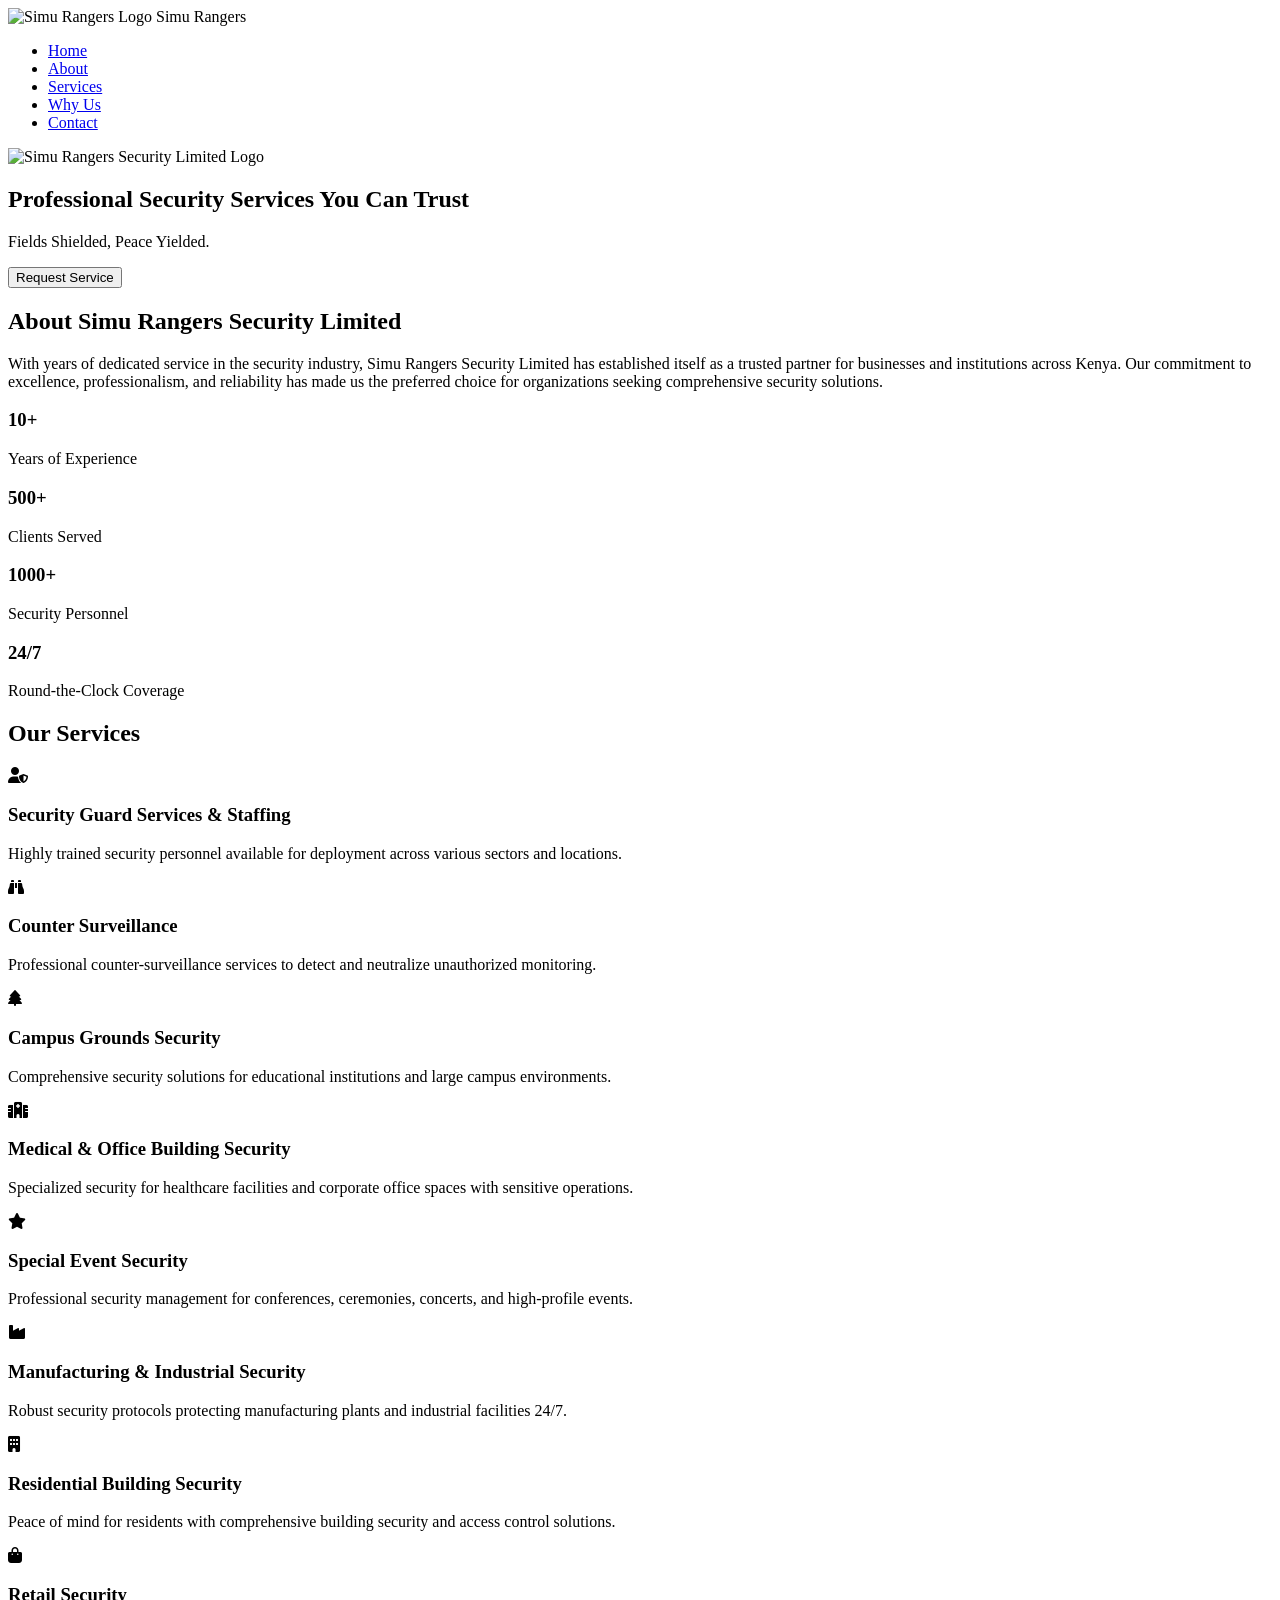
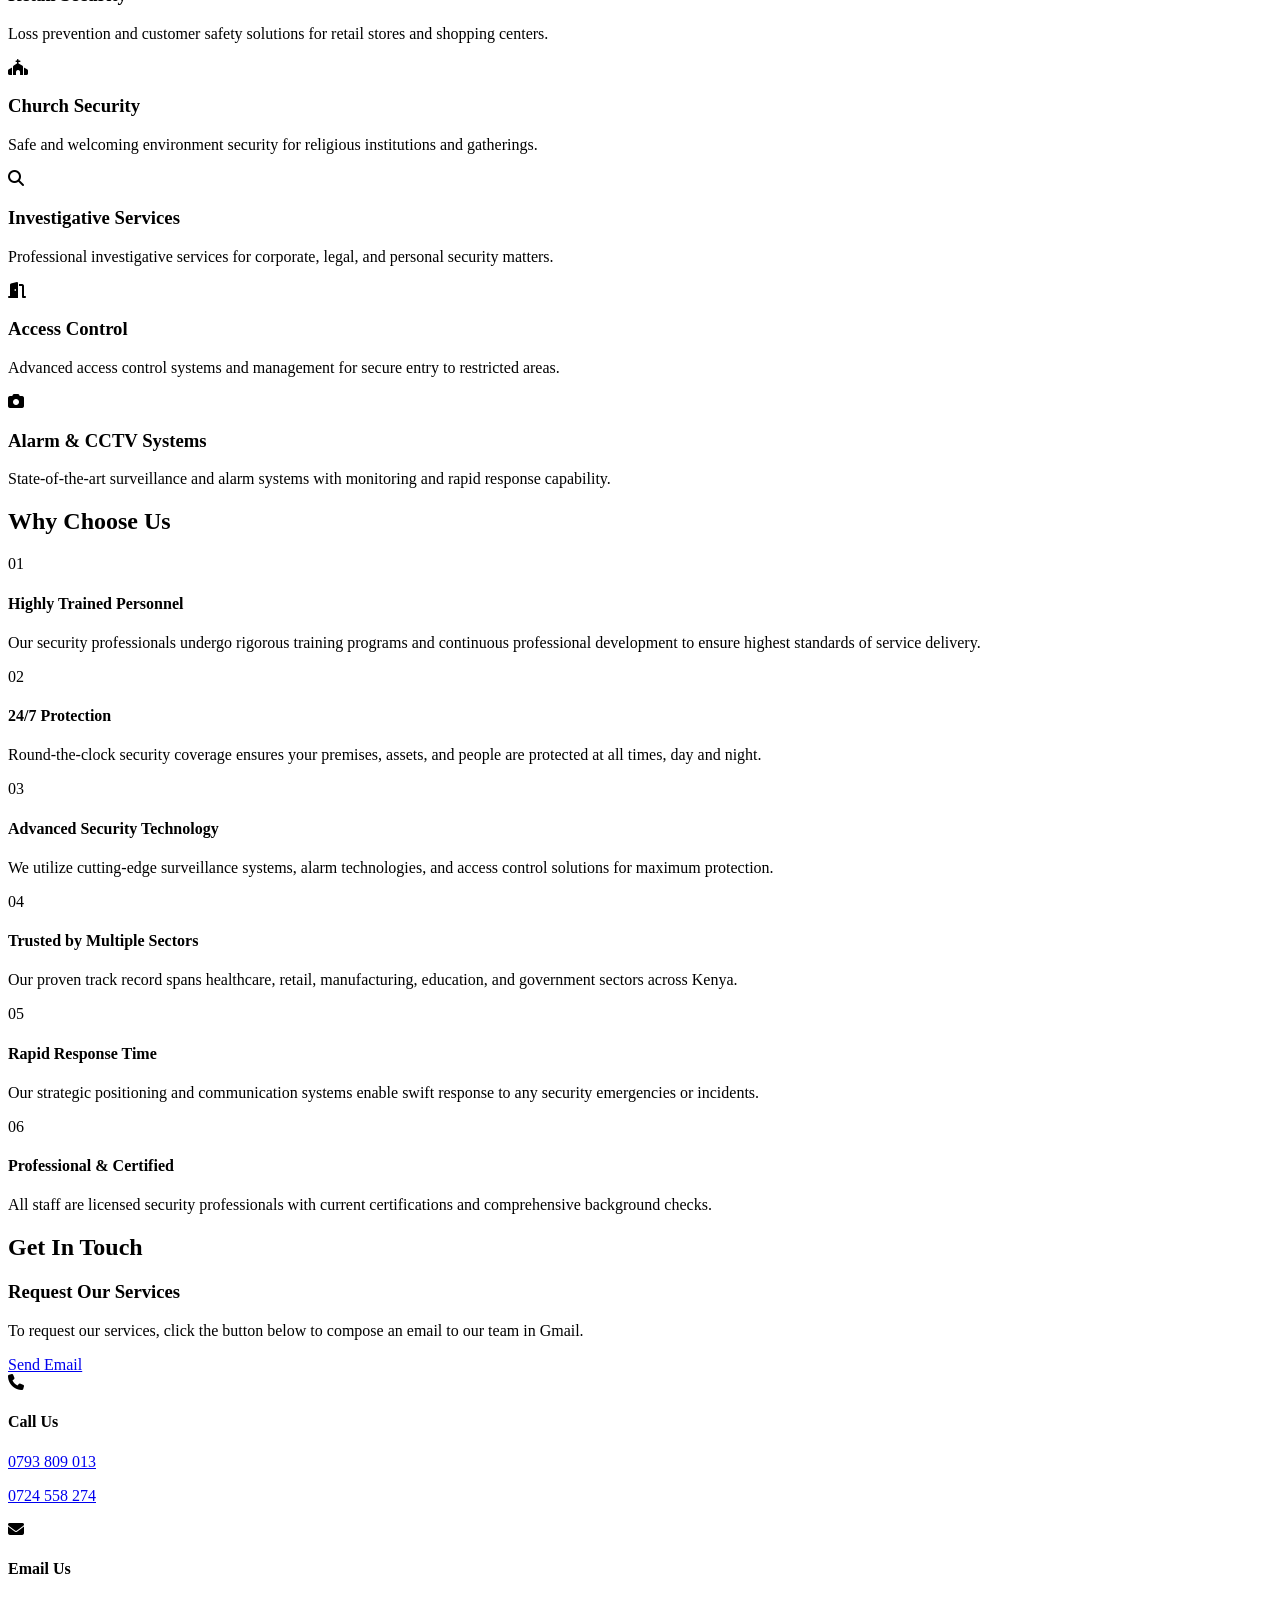
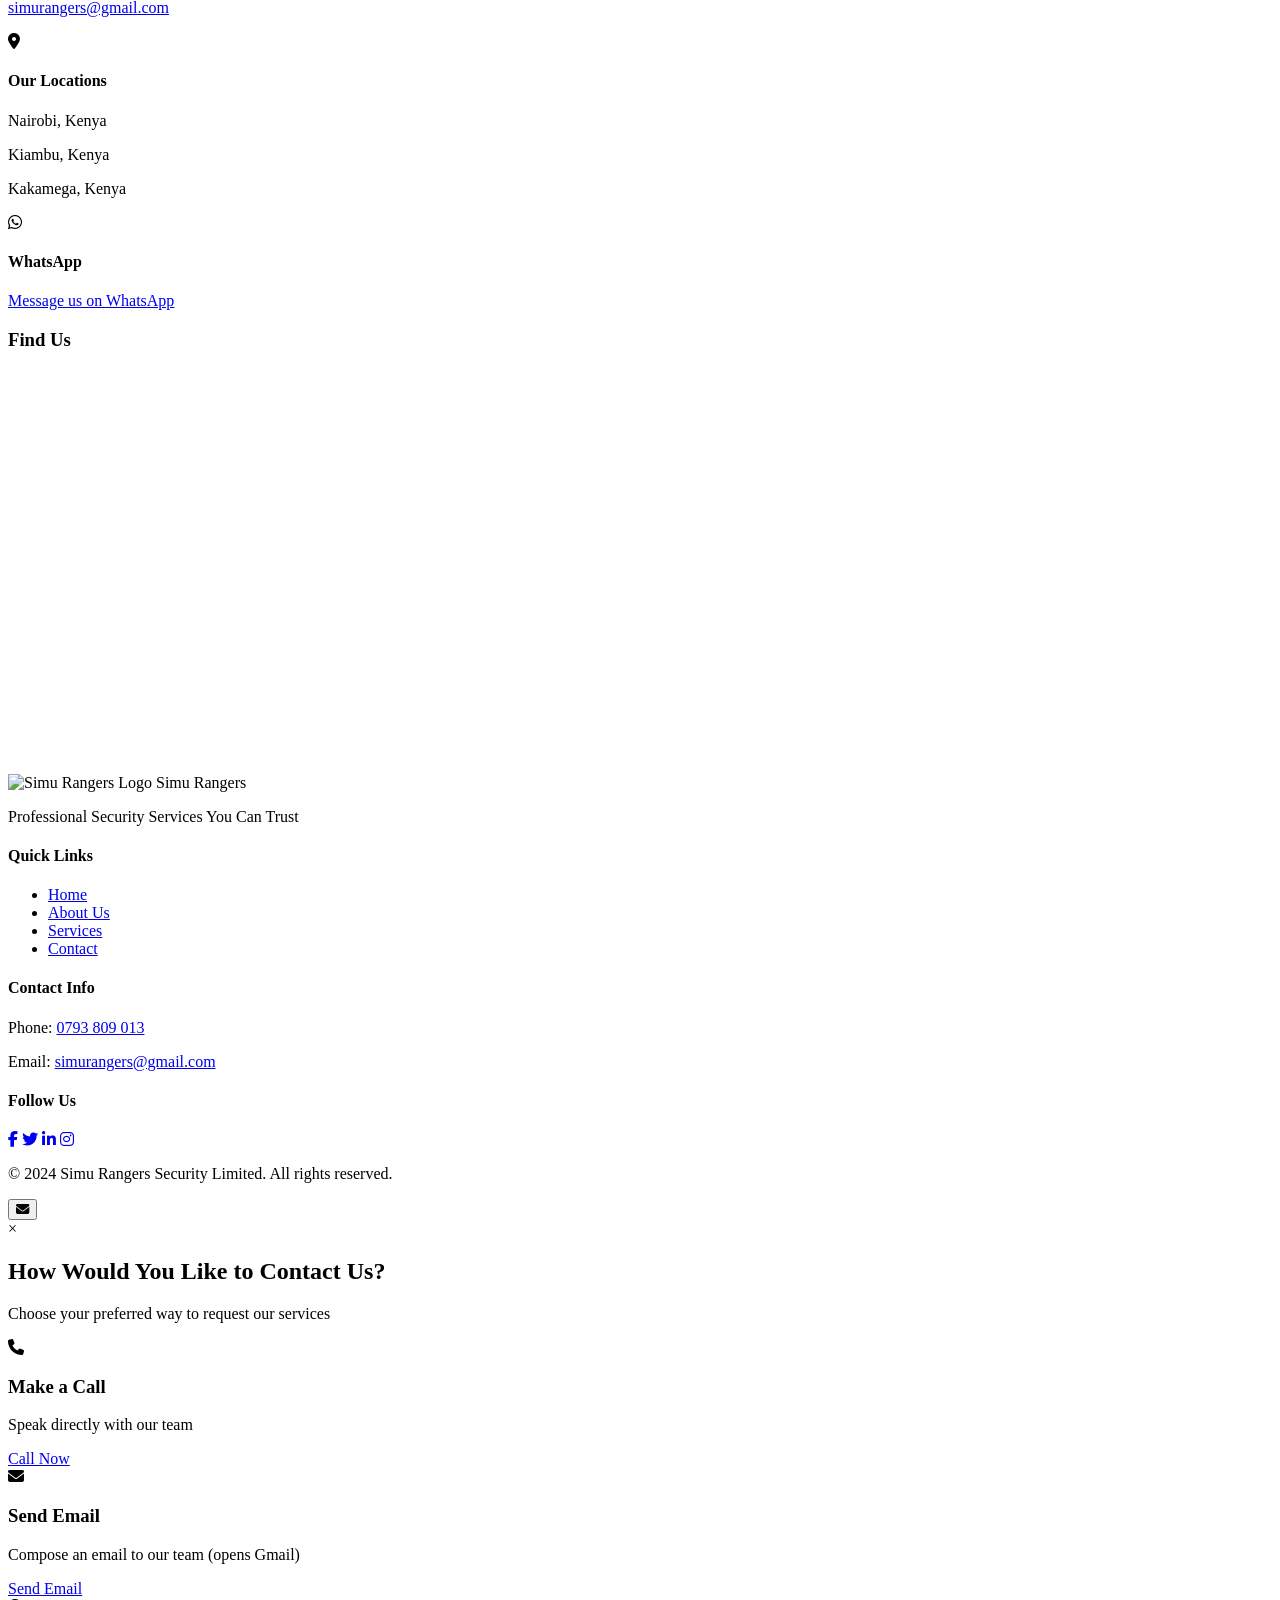
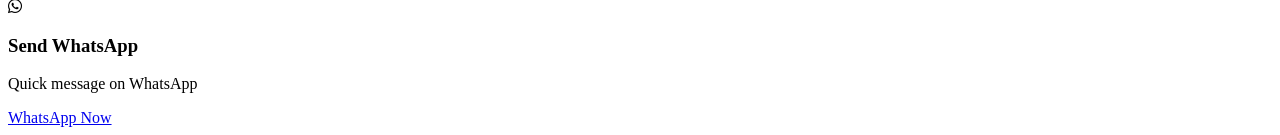
==== css/index.html @ f2be8e00 "Add files via upload" ====
<!DOCTYPE html>
<html lang="en">
<head>
    <meta charset="UTF-8">
    <meta name="viewport" content="width=device-width, initial-scale=1.0">
    <title>Simu Rangers Security Limited - Professional Security Services</title>
    <link rel="stylesheet" href="css/style.css">
    <link rel="stylesheet" href="https://cdnjs.cloudflare.com/ajax/libs/font-awesome/6.4.0/css/all.min.css">
</head>
<body>
    <!-- Navigation Bar -->
    <nav class="navbar">
        <div class="nav-container">
            <div class="nav-logo">
                <img src="assets/images/logo.png" alt="Simu Rangers Logo" class="logo-image">
                <span>Simu Rangers</span>
            </div>
            <ul class="nav-menu">
                <li><a href="#home" class="nav-link">Home</a></li>
                <li><a href="#about" class="nav-link">About</a></li>
                <li><a href="#services" class="nav-link">Services</a></li>
                <li><a href="#why-choose" class="nav-link">Why Us</a></li>
                <li><a href="#contact" class="nav-link">Contact</a></li>
            </ul>
            <div class="hamburger">
                <span></span>
                <span></span>
                <span></span>
            </div>
        </div>
    </nav>

    <!-- Hero Section -->
    <section id="home" class="hero">
        <div class="hero-overlay"></div>
        <div class="hero-content">
            <div class="hero-logo">
                <img src="assets/images/logo.png" alt="Simu Rangers Security Limited Logo" class="hero-logo-img">
            </div>
            <h1 class="hero-headline">Professional Security Services You Can Trust</h1>
            <p class="hero-subheadline">Fields Shielded, Peace Yielded.</p>
            <div class="hero-buttons">
                <button class="btn btn-primary" id="requestServiceBtn">Request Service</button>
            </div>
        </div>
        <div class="scroll-indicator">
            <span></span>
        </div>
    </section>

    <!-- About Section -->
    <section id="about" class="about">
        <div class="container">
            <div class="section-header">
                <h2>About Simu Rangers Security Limited</h2>
                <div class="header-line"></div>
            </div>
            <p class="about-text">
                With years of dedicated service in the security industry, Simu Rangers Security Limited has established itself as a trusted partner for businesses and institutions across Kenya. Our commitment to excellence, professionalism, and reliability has made us the preferred choice for organizations seeking comprehensive security solutions.
            </p>
            <div class="stats-grid">
                <div class="stat-card">
                    <h3>10+</h3>
                    <p>Years of Experience</p>
                </div>
                <div class="stat-card">
                    <h3>500+</h3>
                    <p>Clients Served</p>
                </div>
                <div class="stat-card">
                    <h3>1000+</h3>
                    <p>Security Personnel</p>
                </div>
                <div class="stat-card">
                    <h3>24/7</h3>
                    <p>Round-the-Clock Coverage</p>
                </div>
            </div>
        </div>
    </section>


    <!-- Services Section -->
    <section id="services" class="services">
        <div class="container">
            <div class="section-header">
                <h2>Our Services</h2>
                <div class="header-line"></div>
            </div>
            <div class="services-grid">
                <!-- Service 1 -->
                <div class="service-card">
                    <div class="service-icon">
                        <i class="fas fa-user-shield"></i>
                    </div>
                    <h3>Security Guard Services & Staffing</h3>
                    <p>Highly trained security personnel available for deployment across various sectors and locations.</p>
                </div>

                <!-- Service 2 -->
                <div class="service-card">
                    <div class="service-icon">
                        <i class="fas fa-binoculars"></i>
                    </div>
                    <h3>Counter Surveillance</h3>
                    <p>Professional counter-surveillance services to detect and neutralize unauthorized monitoring.</p>
                </div>

                <!-- Service 3 -->
                <div class="service-card">
                    <div class="service-icon">
                        <i class="fas fa-tree"></i>
                    </div>
                    <h3>Campus Grounds Security</h3>
                    <p>Comprehensive security solutions for educational institutions and large campus environments.</p>
                </div>

                <!-- Service 4 -->
                <div class="service-card">
                    <div class="service-icon">
                        <i class="fas fa-hospital"></i>
                    </div>
                    <h3>Medical & Office Building Security</h3>
                    <p>Specialized security for healthcare facilities and corporate office spaces with sensitive operations.</p>
                </div>

                <!-- Service 5 -->
                <div class="service-card">
                    <div class="service-icon">
                        <i class="fas fa-star"></i>
                    </div>
                    <h3>Special Event Security</h3>
                    <p>Professional security management for conferences, ceremonies, concerts, and high-profile events.</p>
                </div>

                <!-- Service 6 -->
                <div class="service-card">
                    <div class="service-icon">
                        <i class="fas fa-industry"></i>
                    </div>
                    <h3>Manufacturing & Industrial Security</h3>
                    <p>Robust security protocols protecting manufacturing plants and industrial facilities 24/7.</p>
                </div>

                <!-- Service 7 -->
                <div class="service-card">
                    <div class="service-icon">
                        <i class="fas fa-building"></i>
                    </div>
                    <h3>Residential Building Security</h3>
                    <p>Peace of mind for residents with comprehensive building security and access control solutions.</p>
                </div>

                <!-- Service 8 -->
                <div class="service-card">
                    <div class="service-icon">
                        <i class="fas fa-shopping-bag"></i>
                    </div>
                    <h3>Retail Security</h3>
                    <p>Loss prevention and customer safety solutions for retail stores and shopping centers.</p>
                </div>

                <!-- Service 9 -->
                <div class="service-card">
                    <div class="service-icon">
                        <i class="fas fa-church"></i>
                    </div>
                    <h3>Church Security</h3>
                    <p>Safe and welcoming environment security for religious institutions and gatherings.</p>
                </div>

                <!-- Service 10 -->
                <div class="service-card">
                    <div class="service-icon">
                        <i class="fas fa-magnifying-glass"></i>
                    </div>
                    <h3>Investigative Services</h3>
                    <p>Professional investigative services for corporate, legal, and personal security matters.</p>
                </div>

                <!-- Service 11 -->
                <div class="service-card">
                    <div class="service-icon">
                        <i class="fas fa-door-open"></i>
                    </div>
                    <h3>Access Control</h3>
                    <p>Advanced access control systems and management for secure entry to restricted areas.</p>
                </div>

                <!-- Service 12 -->
                <div class="service-card">
                    <div class="service-icon">
                        <i class="fas fa-camera"></i>
                    </div>
                    <h3>Alarm & CCTV Systems</h3>
                    <p>State-of-the-art surveillance and alarm systems with monitoring and rapid response capability.</p>
                </div>
            </div>
        </div>
    </section>

    <!-- Why Choose Us Section -->
    <section id="why-choose" class="why-choose">
        <div class="container">
            <div class="section-header">
                <h2>Why Choose Us</h2>
                <div class="header-line"></div>
            </div>
            <div class="features-grid">
                <div class="feature-item">
                    <div class="feature-number">01</div>
                    <h4>Highly Trained Personnel</h4>
                    <p>Our security professionals undergo rigorous training programs and continuous professional development to ensure highest standards of service delivery.</p>
                </div>
                <div class="feature-item">
                    <div class="feature-number">02</div>
                    <h4>24/7 Protection</h4>
                    <p>Round-the-clock security coverage ensures your premises, assets, and people are protected at all times, day and night.</p>
                </div>
                <div class="feature-item">
                    <div class="feature-number">03</div>
                    <h4>Advanced Security Technology</h4>
                    <p>We utilize cutting-edge surveillance systems, alarm technologies, and access control solutions for maximum protection.</p>
                </div>
                <div class="feature-item">
                    <div class="feature-number">04</div>
                    <h4>Trusted by Multiple Sectors</h4>
                    <p>Our proven track record spans healthcare, retail, manufacturing, education, and government sectors across Kenya.</p>
                </div>
                <div class="feature-item">
                    <div class="feature-number">05</div>
                    <h4>Rapid Response Time</h4>
                    <p>Our strategic positioning and communication systems enable swift response to any security emergencies or incidents.</p>
                </div>
                <div class="feature-item">
                    <div class="feature-number">06</div>
                    <h4>Professional & Certified</h4>
                    <p>All staff are licensed security professionals with current certifications and comprehensive background checks.</p>
                </div>
            </div>
        </div>
    </section>

    <!-- Contact Section -->
    <section id="contact" class="contact">
        <div class="container">
            <div class="section-header">
                <h2>Get In Touch</h2>
                <div class="header-line"></div>
            </div>
            <div class="contact-wrapper">
                <!-- Contact Form (replaced by email button) -->
                <div class="contact-form-section">
                    <h3>Request Our Services</h3>
                    <p>To request our services, click the button below to compose an email to our team in Gmail.</p>
                    <a class="btn btn-primary" id="sendEmailBtn" href="https://mail.google.com/mail/?view=cm&fs=1&to=simurangers@gmail.com&su=Service%20Request&body=Hello%2C%0A%0AI%20would%20like%20to%20request%20your%20services.%0A%0AThanks." target="_blank" rel="noopener">Send Email</a>
                </div>

                <!-- Contact Information -->
                <div class="contact-info-section">
                    <div class="contact-info-card">
                        <div class="info-icon">
                            <i class="fas fa-phone"></i>
                        </div>
                        <h4>Call Us</h4>
                        <p><a href="tel:0793809013">0793 809 013</a></p>
                        <p><a href="tel:0724558274">0724 558 274</a></p>
                    </div>

                    <div class="contact-info-card">
                        <div class="info-icon">
                            <i class="fas fa-envelope"></i>
                        </div>
                        <h4>Email Us</h4>
                        <p><a href="mailto:simurangers@gmail.com">simurangers@gmail.com</a></p>
                    </div>

                    <div class="contact-info-card">
                        <div class="info-icon">
                            <i class="fas fa-map-marker-alt"></i>
                        </div>
                        <h4>Our Locations</h4>
                        <p>Nairobi, Kenya</p>
                        <p>Kiambu, Kenya</p>
                        <p>Kakamega, Kenya</p>
                    </div>

                    <div class="contact-info-card">
                        <div class="info-icon">
                            <i class="fab fa-whatsapp"></i>
                        </div>
                        <h4>WhatsApp</h4>
                        <p><a href="https://wa.me/254793809013" target="_blank">Message us on WhatsApp</a></p>
                    </div>
                </div>
            </div>

            <!-- Google Maps -->
            <div class="maps-container">
                <h3>Find Us</h3>
                <iframe src="https://www.google.com/maps/embed?pb=!1m18!1m12!1m3!1d3988.8192805034444!2d36.81666!3d-1.28637!2m3!1f0!2f0!3f0!3m2!1i1024!2i768!4f13.1!3m3!1m2!1s0x182f1d3647e0e3f9%3A0x1234567890abcdef!2sNairobi%2C%20Kenya!5e0!3m2!1sen!2s!4v1234567890" width="100%" height="400" style="border:0;" allowfullscreen="" loading="lazy" referrerpolicy="no-referrer-when-downgrade"></iframe>
            </div>
        </div>
    </section>

    <!-- Footer -->
    <footer class="footer">
        <div class="container">
            <div class="footer-content">
                <div class="footer-section">
                    <div class="footer-logo">
                        <img src="assets/images/logo.png" alt="Simu Rangers Logo" class="logo-image">
                        <span>Simu Rangers</span>
                    </div>
                    <p>Professional Security Services You Can Trust</p>
                </div>

                <div class="footer-section">
                    <h4>Quick Links</h4>
                    <ul>
                        <li><a href="#home">Home</a></li>
                        <li><a href="#about">About Us</a></li>
                        <li><a href="#services">Services</a></li>
                        <li><a href="#contact">Contact</a></li>
                    </ul>
                </div>

                <div class="footer-section">
                    <h4>Contact Info</h4>
                    <p>Phone: <a href="tel:0793809013">0793 809 013</a></p>
                    <p>Email: <a href="mailto:simurangers@gmail.com">simurangers@gmail.com</a></p>
                </div>

                <div class="footer-section">
                    <h4>Follow Us</h4>
                    <div class="social-links">
                        <a href="#" aria-label="Facebook"><i class="fab fa-facebook-f"></i></a>
                        <a href="#" aria-label="Twitter"><i class="fab fa-twitter"></i></a>
                        <a href="#" aria-label="LinkedIn"><i class="fab fa-linkedin-in"></i></a>
                        <a href="#" aria-label="Instagram"><i class="fab fa-instagram"></i></a>
                    </div>
                </div>
            </div>

            <div class="footer-bottom">
                <p>&copy; 2024 Simu Rangers Security Limited. All rights reserved.</p>
            </div>
        </div>
    </footer>

    <!-- Floating Request Service Button -->
    <button class="floating-request-btn" id="floatingRequestBtn" title="Request Our Services">
        <i class="fas fa-envelope"></i>
    </button>

    <!-- Service Request Modal -->
    <div id="serviceModal" class="modal">
        <div class="modal-content">
            <span class="modal-close">&times;</span>
            <h2>How Would You Like to Contact Us?</h2>
            <p>Choose your preferred way to request our services</p>
            
            <div class="modal-options">
                <!-- Call Option -->
                <div class="modal-option">
                    <div class="option-icon">
                        <i class="fas fa-phone"></i>
                    </div>
                    <h3>Make a Call</h3>
                    <p>Speak directly with our team</p>
                    <a href="tel:0793809013" class="btn btn-primary btn-small">Call Now</a>
                </div>

                <!-- Email Option -->
                <div class="modal-option">
                    <div class="option-icon">
                        <i class="fas fa-envelope"></i>
                    </div>
                    <h3>Send Email</h3>
                    <p>Compose an email to our team (opens Gmail)</p>
                    <a id="sendEmailModalBtn" class="btn btn-primary btn-small" href="https://mail.google.com/mail/?view=cm&fs=1&to=simurangers@gmail.com&su=Service%20Request&body=Hello%2C%0A%0AI%20would%20like%20to%20request%20your%20services.%0A" target="_blank" rel="noopener">Send Email</a>
                </div>

                <!-- WhatsApp Option -->
                <div class="modal-option">
                    <div class="option-icon">
                        <i class="fab fa-whatsapp"></i>
                    </div>
                    <h3>Send WhatsApp</h3>
                    <p>Quick message on WhatsApp</p>
                    <a href="https://wa.me/254793809013" class="btn btn-primary btn-small" target="_blank">WhatsApp Now</a>
                </div>
            </div>
        </div>
    </div>

    <script src="js/script.js"></script>
</body>
</html>
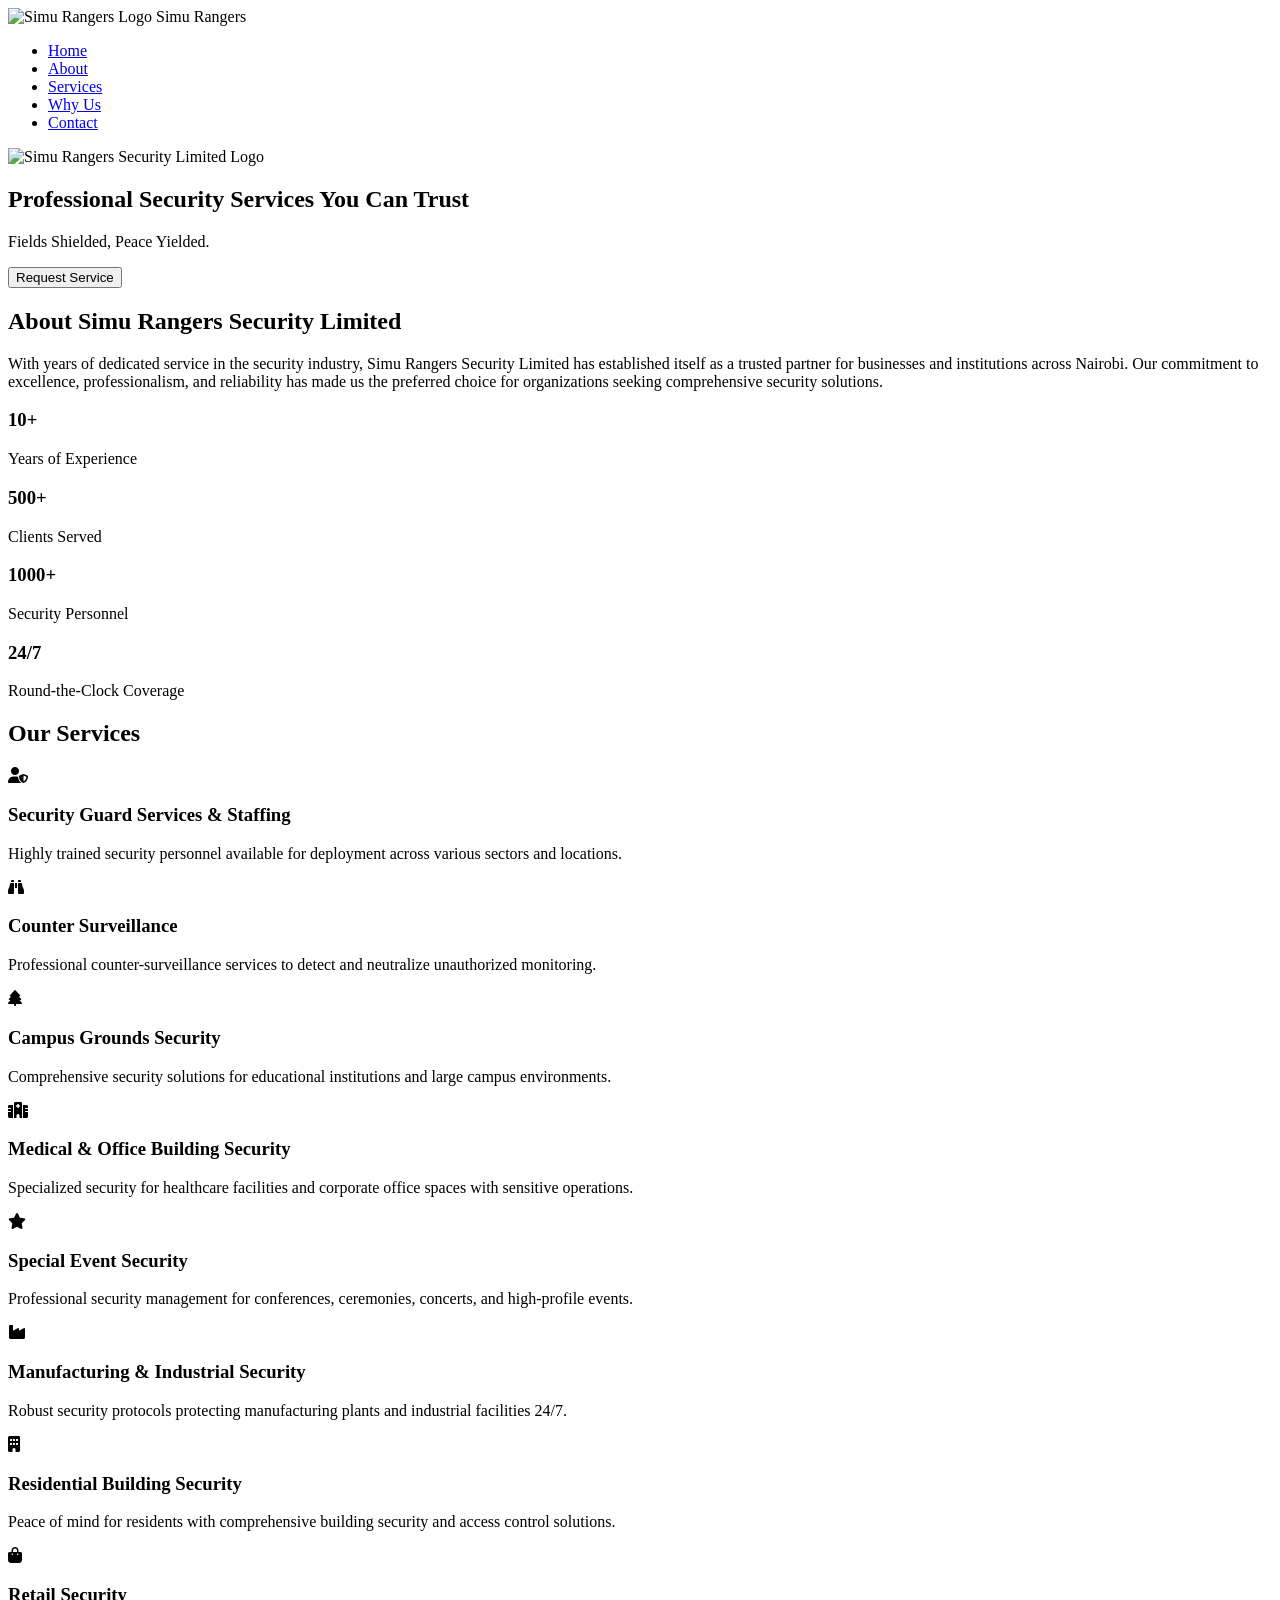
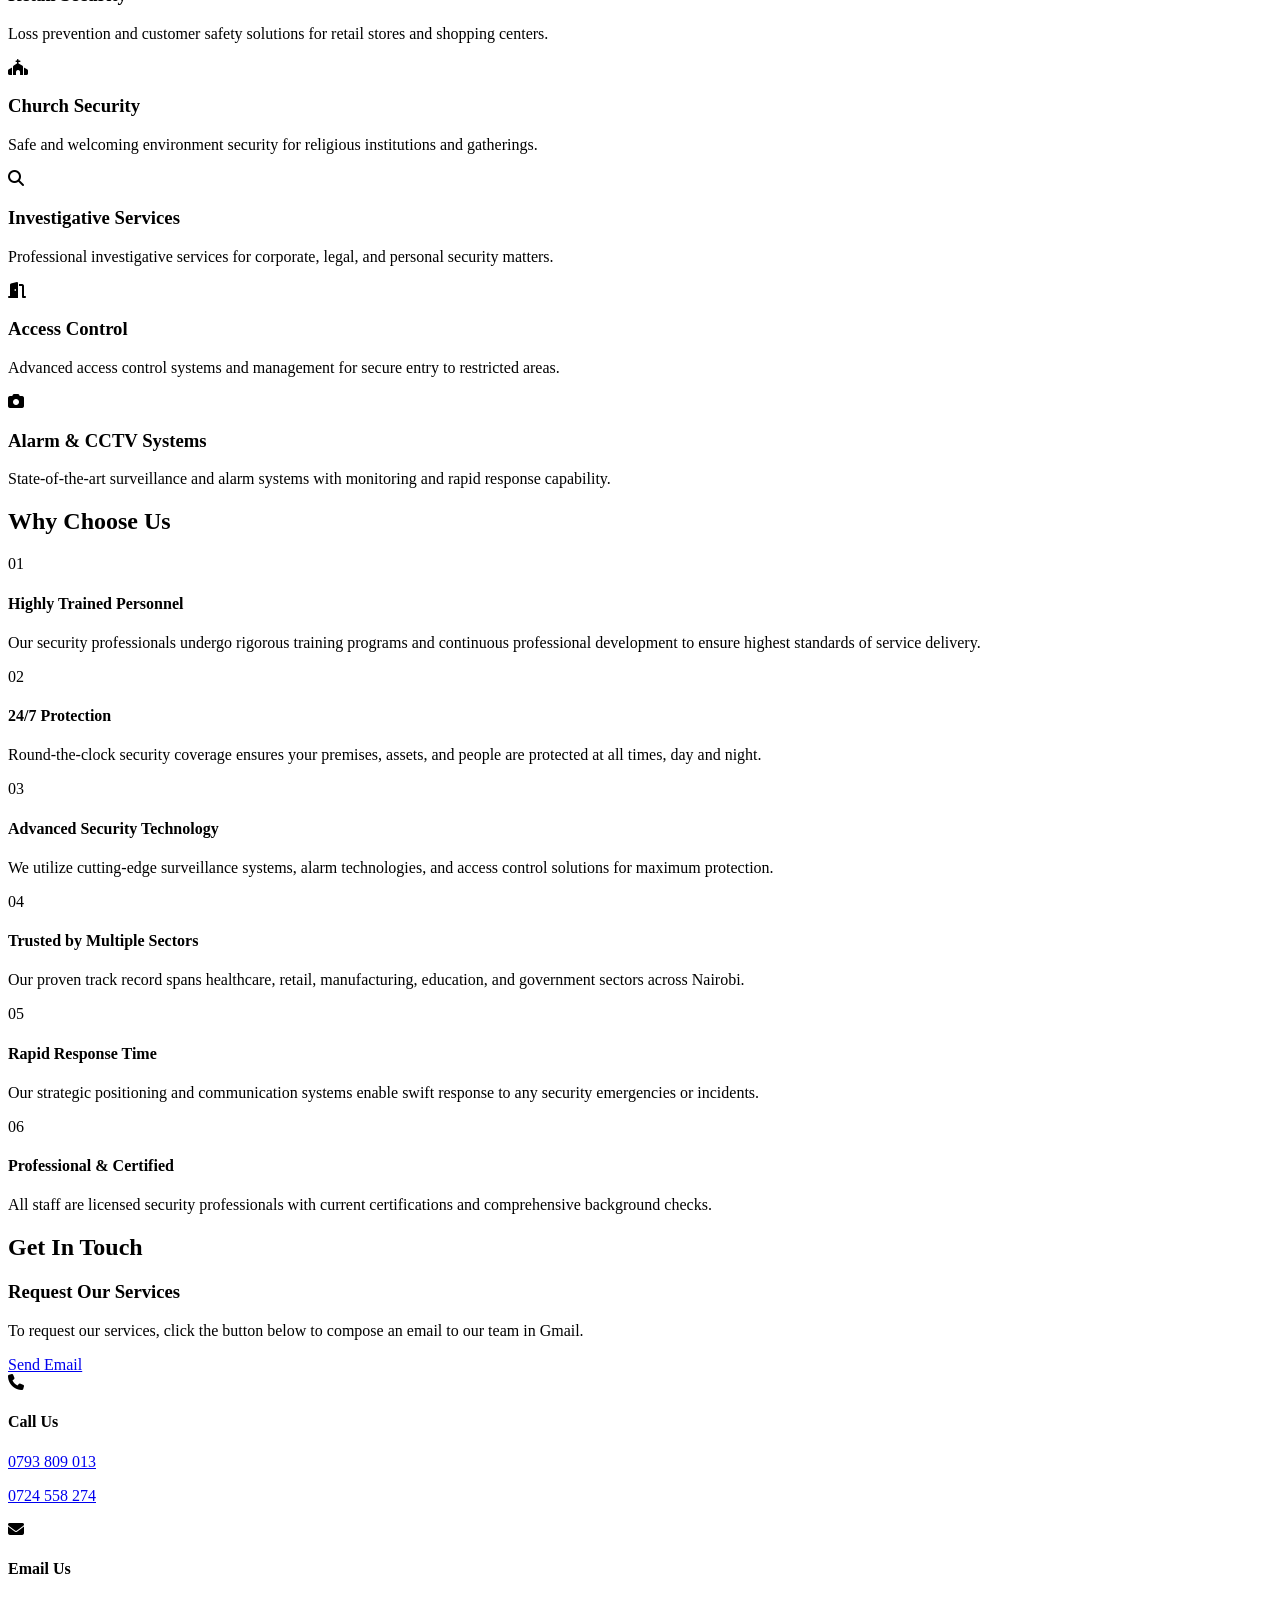
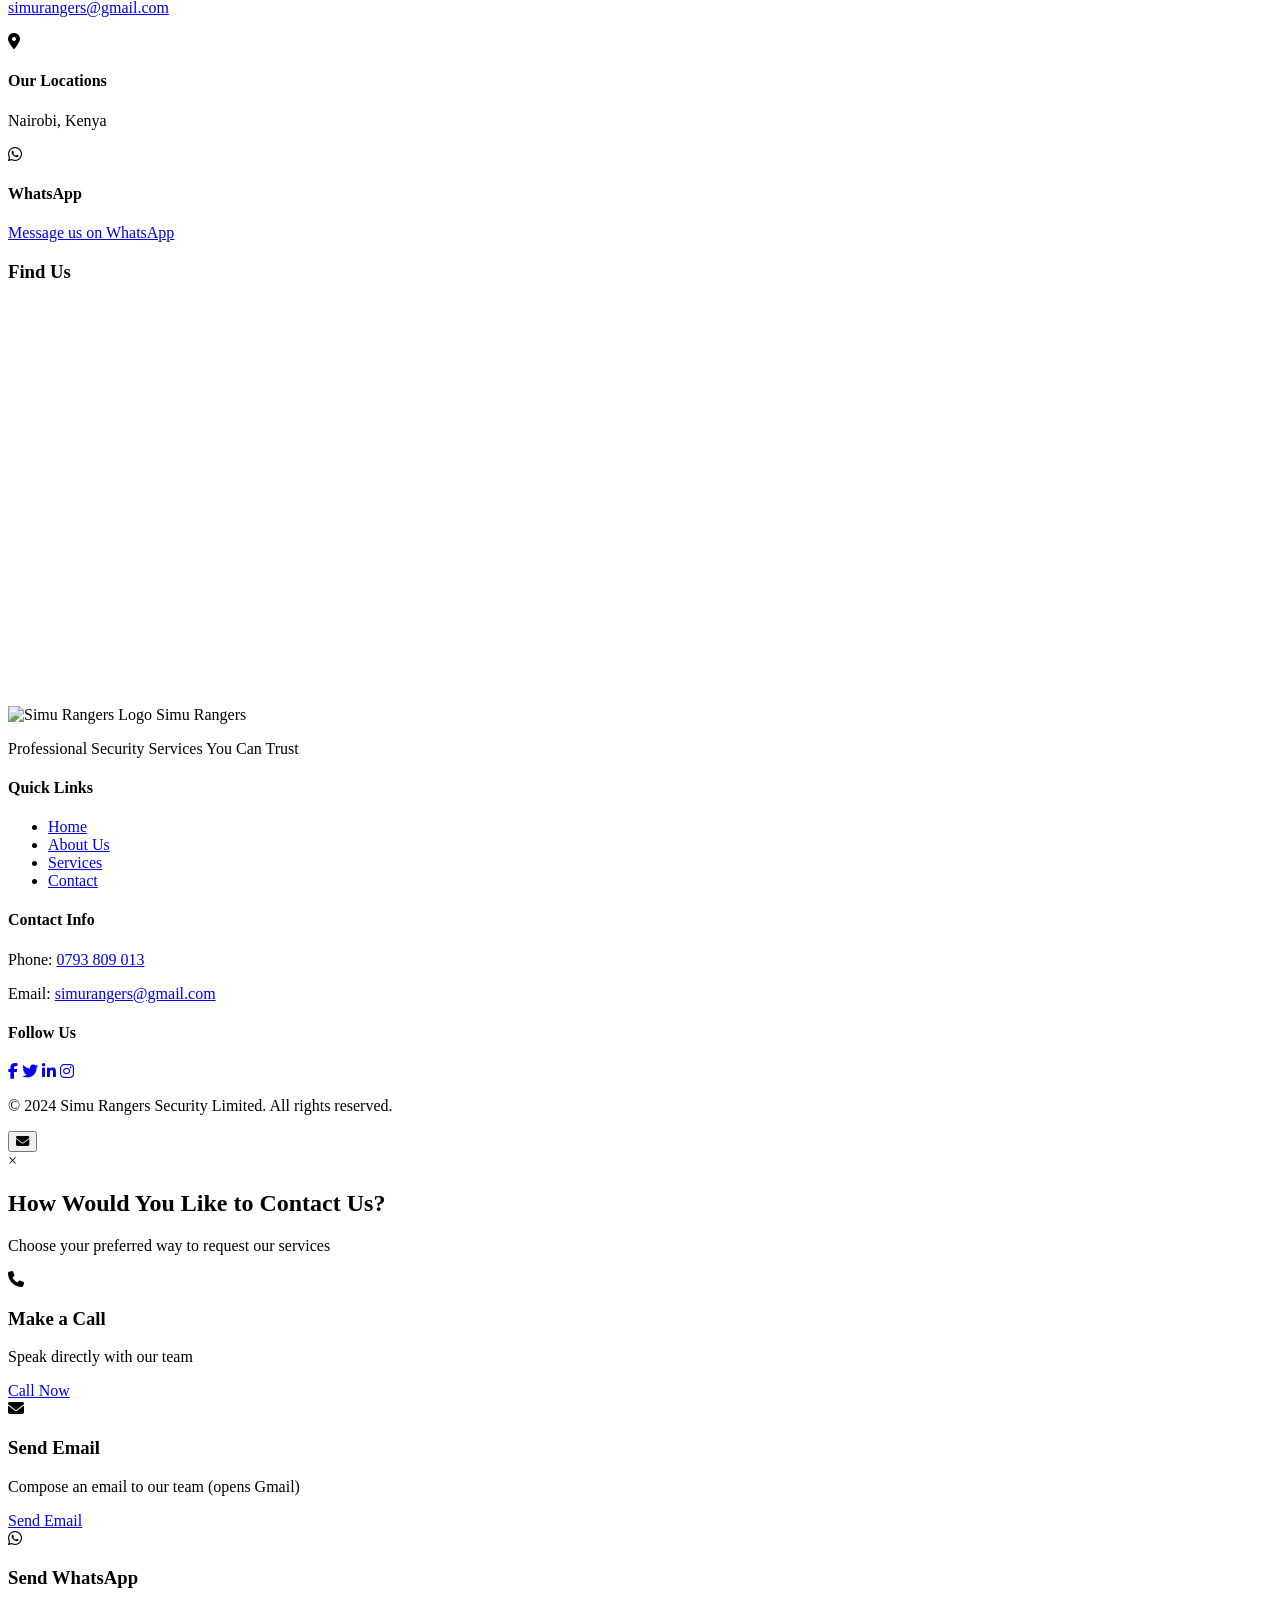
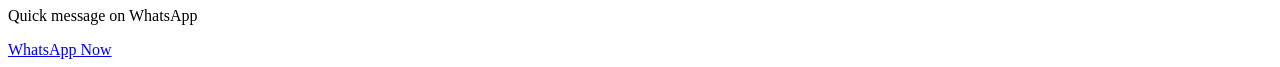
==== commit 591e2887: "Add Nairobi-focused SEO pages and metadata" ====
--- a/css/index.html
+++ b/css/index.html
@@ -3,7 +3,9 @@
 <head>
     <meta charset="UTF-8">
     <meta name="viewport" content="width=device-width, initial-scale=1.0">
-    <title>Simu Rangers Security Limited - Professional Security Services</title>
+    <title>Legacy Preview | Simu Rangers Security Limited</title>
+    <meta name="robots" content="noindex, nofollow">
+    <link rel="canonical" href="https://www.simurangers.co.ke/">
     <link rel="stylesheet" href="css/style.css">
     <link rel="stylesheet" href="https://cdnjs.cloudflare.com/ajax/libs/font-awesome/6.4.0/css/all.min.css">
 </head>
@@ -56,7 +58,7 @@
                 <div class="header-line"></div>
             </div>
             <p class="about-text">
-                With years of dedicated service in the security industry, Simu Rangers Security Limited has established itself as a trusted partner for businesses and institutions across Kenya. Our commitment to excellence, professionalism, and reliability has made us the preferred choice for organizations seeking comprehensive security solutions.
+                With years of dedicated service in the security industry, Simu Rangers Security Limited has established itself as a trusted partner for businesses and institutions across Nairobi. Our commitment to excellence, professionalism, and reliability has made us the preferred choice for organizations seeking comprehensive security solutions.
             </p>
             <div class="stats-grid">
                 <div class="stat-card">
@@ -225,7 +227,7 @@
                 <div class="feature-item">
                     <div class="feature-number">04</div>
                     <h4>Trusted by Multiple Sectors</h4>
-                    <p>Our proven track record spans healthcare, retail, manufacturing, education, and government sectors across Kenya.</p>
+                    <p>Our proven track record spans healthcare, retail, manufacturing, education, and government sectors across Nairobi.</p>
                 </div>
                 <div class="feature-item">
                     <div class="feature-number">05</div>
@@ -281,8 +283,8 @@
                         </div>
                         <h4>Our Locations</h4>
                         <p>Nairobi, Kenya</p>
-                        <p>Kiambu, Kenya</p>
-                        <p>Kakamega, Kenya</p>
+                        
+                        
                     </div>
 
                     <div class="contact-info-card">
